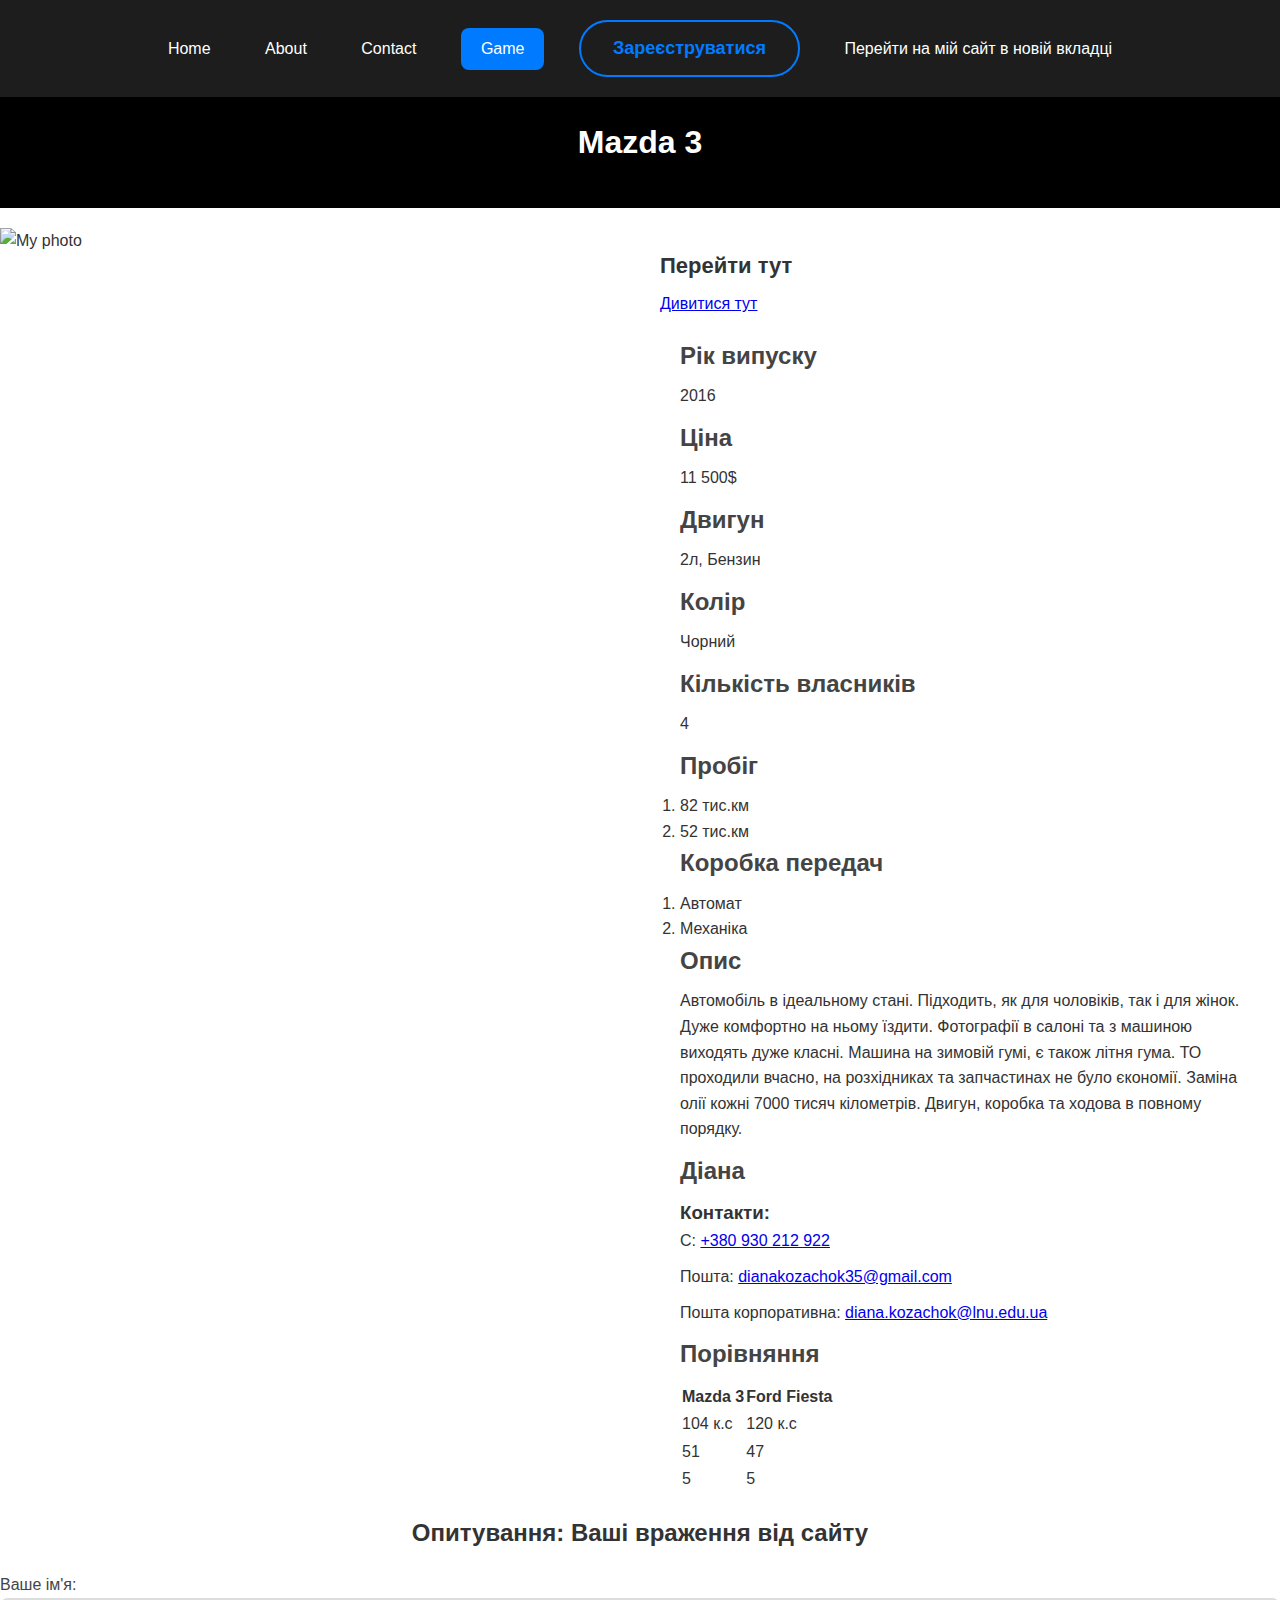
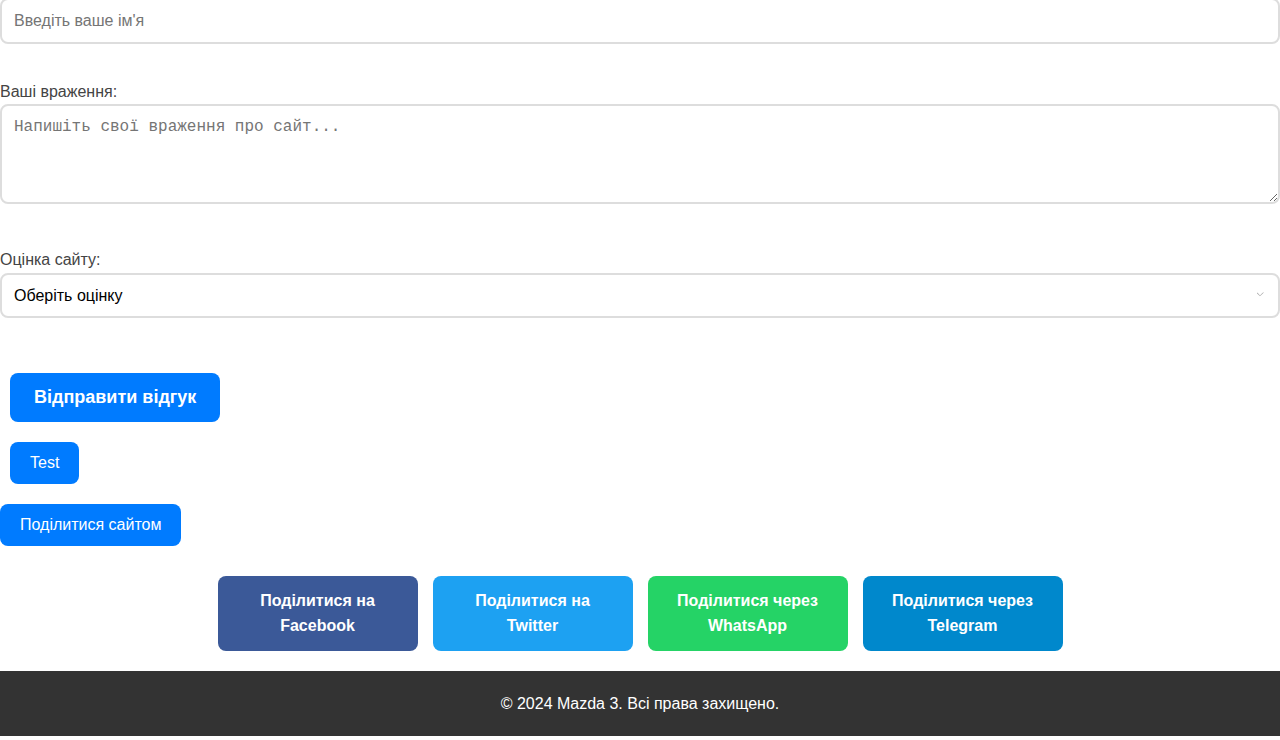
==== index.html @ edc2ad5b "Add files via upload" ====
<!DOCTYPE html>
<html lang="en">
<head>
    <meta charset="UTF-8">
    <meta name="viewport" content="width=device-width, initial-scale=1.0">
    <meta name="apple-mobile-web-app-capable" content="yes">
    <meta name="apple-mobile-web-app-status-bar-style" content="black-translucent">
    <meta name="apple-mobile-web-app-title" content="Mazda 3">
    <link rel="apple-touch-icon" href="images/mazda_3_icon.png">
    <meta name="mobile-web-app-capable" content="yes">
    <meta name="theme-color" content="#ffffff">
    <link rel="manifest" href="/manifest.json">
    <title>Mazda 3</title>
    <link rel="stylesheet" href="styles.css">

    <!-- Мета-теги для поділу в соцмережах -->
    <meta property="og:type" content="website">
    <meta property="og:url" content="https://yourwebsite.PP.UA/mazda-3">
    <meta property="og:title" content="Mazda 3">
    <meta property="og:description" content="Машина Mazda 3 2016 року. Ідеальний стан, комфортна для водія. Деталі, ціна та умови продажу на нашій сторінці.">
    <meta property="og:image" content="images/mazda_3_image.jpg"> <!-- Ваше зображення для попереднього перегляду -->

    <meta name="twitter:card" content="summary_large_image">
    <meta name="twitter:title" content="Mazda 3">
    <meta name="twitter:description" content="Машина Mazda 3 2016 року. Ідеальний стан, комфортна для водія. Деталі, ціна та умови продажу на нашій сторінці.">
    <meta name="twitter:image" content="images/mazda_3_image.jpg"> <!-- Ваше зображення для Twitter -->

    <meta name="telegram:card" content="summary_large_image">
    <meta name="telegram:title" content="Mazda 3">
    <meta name="telegram:description" content="Машина Mazda 3 2016 року. Ідеальний стан, комфортна для водія. Деталі, ціна та умови продажу на нашій сторінці.">
    <meta name="telegram:image" content="images/mazda_3_image.jpg"> <!-- Ваше зображення для Twitter -->
    <link rel="stylesheet" href="styles.css">
    <style>
        body {
            font-family: Arial, sans-serif;
            margin: 0;
            padding: 0;
            background-color: #ffffff;
            color: #333;
        }

        header {
            background-color: #000;
            color: #fff;
            text-align: center;
            padding: 20px;
        }

        .social-buttons {
            display: flex;
            justify-content: center;
            gap: 15px;
            margin: 20px 0;
        }

            .social-buttons a {
                padding: 12px 20px;
                border-radius: 8px;
                font-size: 16px;
                font-weight: bold;
                text-decoration: none;
                color: #fff;
                transition: transform 0.3s, box-shadow 0.3s;
                display: inline-block;
                text-align: center;
            }

                .social-buttons a:hover {
                    transform: scale(1.05);
                    box-shadow: 0 4px 12px rgba(0, 0, 0, 0.1);
                }

                .social-buttons a.facebook {
                    background-color: #3b5998;
                }

                .social-buttons a.twitter {
                    background-color: #1da1f2;
                }

                .social-buttons a.whatsapp {
                    background-color: #25d366;
                }

                .social-buttons a.telegram {
                    background-color: #0088cc;
                }

        .copy-link-btn {
            padding: 12px 20px;
            font-size: 16px;
            background-color: #f39c12;
            color: #fff;
            border: none;
            border-radius: 8px;
            cursor: pointer;
            transition: transform 0.3s, background-color 0.3s;
            display: inline-block;
            margin-top: 10px;
        }

            .copy-link-btn:hover {
                transform: scale(1.05);
                background-color: #e67e22;
            }

        #shareBtn {
            padding: 12px 20px;
            font-size: 16px;
            background-color: #007bff;
            color: white;
            border: none;
            border-radius: 8px;
            cursor: pointer;
            margin: 10px 0;
            display: inline-block;
            transition: transform 0.3s, background-color 0.3s;
        }

            #shareBtn:hover {
                transform: scale(1.05);
                background-color: #0056b3;
            }

        .container {
            max-width: 1200px;
            margin: 0 auto;
            padding: 20px;
        }

            .container h1 {
                font-size: 36px;
                color: #333;
            }

            .container h2 {
                color: #444;
                font-size: 24px;
            }

        footer {
            background-color: #333;
            color: white;
            text-align: center;
            padding: 20px;
        }

            footer p {
                margin: 0;
            }

        /* Стилі для кнопок */
        .game-button, button {
            padding: 12px 20px;
            font-size: 16px;
            background-color: #007bff;
            color: white;
            border: none;
            border-radius: 8px;
            cursor: pointer;
            transition: transform 0.3s, background-color 0.3s;
            display: inline-block;
            margin: 10px;
        }

            .game-button:hover, button:hover {
                transform: scale(1.05);
                background-color: #0056b3;
            }

        <style >
        /* Загальні стилі для форми */
        .survey-form {
            display: flex;
            flex-direction: column;
            max-width: 500px;
            margin: 0 auto;
            padding: 20px;
            background-color: #f9f9f9;
            border-radius: 12px;
            box-shadow: 0 4px 12px rgba(0, 0, 0, 0.1);
        }

        .survey-form h2 {
            text-align: center;
            font-size: 24px;
            margin-bottom: 20px;
            color: #333;
        }

        .survey-form label {
            font-size: 16px;
            color: #444;
            margin-bottom: 8px;
        }

        .survey-form input[type="text"],
        .survey-form textarea,
        .survey-form select {
            width: 100%;
            padding: 12px;
            border: 2px solid #ddd;
            border-radius: 8px;
            margin-bottom: 20px;
            font-size: 16px;
            transition: border-color 0.3s ease;
        }

            .survey-form input[type="text"]:focus,
            .survey-form textarea:focus,
            .survey-form select:focus {
                border-color: #007bff;
                outline: none;
            }

        .survey-form button {
            background-color: #007bff;
            color: white;
            border: none;
            padding: 14px 24px;
            font-size: 18px;
            font-weight: bold;
            border-radius: 8px;
            cursor: pointer;
            transition: background-color 0.3s ease, transform 0.3s ease;
            margin-top: 20px;
        }

            .survey-form button:hover {
                background-color: #0056b3;
                transform: scale(1.05);
            }

            .survey-form button:active {
                transform: scale(0.98);
            }

        /* Стилі для відступів та контейнерів */
        .survey-form .form-group {
            margin-bottom: 15px;
        }

        .survey-form textarea {
            resize: vertical;
        }

        .survey-form select {
            -webkit-appearance: none;
            -moz-appearance: none;
            appearance: none;
            background: url('data:image/svg+xml,%3Csvg xmlns=%22http://www.w3.org/2000/svg%22 viewBox=%220 0 16 16%22 width=%2216%22 height=%2216%22%3E%3Cpath d=%22M12.146 5.146a.5.5 0 0 0-.708 0L8 8.793 4.854 5.146a.5.5 0 1 0-.708.708L8 9.707l4.854-4.854a.5.5 0 0 0 0-.708z%22 fill=%22%23aaa%22/%3E%3C/svg%3E') no-repeat right 0.75rem center;
            background-size: 12px;
        }
    </style>


</head>
<body>

    <nav class="navigation" aria-label="Main Navigation">
        <ul class="menu">
            <li><a href="#" onclick="redirectToPage('index.html')">Home</a></li>
            <li><a href="about.html">About</a></li>
            <li><a href="#contact-section">Contact</a></li>
            <li> <button class="game-button" onclick="window.location.href='game.html'">Game</button></li>
            <li><button class="styled-register-btn" onclick="window.location.href='signup.html'">Зареєструватися</button></li>
            <li><a href="https://yourwebsite.PP.UA" target="_blank">Перейти на мій сайт в новій вкладці</a></li>

        </ul>
    </nav>

    <script>
        // Симулюємо дані, які можна отримати з JSON файлу (або завантажити через fetch)
        const pageData = {
            "url": "https://yourwebsite.PP.UA/mazda-3",
            "title": "Mazda 3",
            "description": "Машина Mazda 3 2016 року. Ідеальний стан, комфортна для водія. Деталі, ціна та умови продажу на нашій сторінці."
        };

        function copyLink() {
            const link = window.location.href; // Беремо поточне посилання на сайт
            navigator.clipboard.writeText(link).then(() => {
                alert('Посилання скопійоване в буфер обміну!');
            }).catch((error) => {
                console.error('Помилка копіювання: ', error);
            });
        }

        // Функція для поділу через соціальні мережі
        function shareOnSocialMedia(platform) {
            const url = encodeURIComponent(pageData.url);
            const title = encodeURIComponent(pageData.title);
            const description = encodeURIComponent(pageData.description);

            let shareUrl = '';
            switch (platform) {
                case 'facebook':
                    shareUrl = `https://www.facebook.com/sharer/sharer.php?u=${url}`;
                    break;
                case 'twitter':
                    shareUrl = `https://twitter.com/intent/tweet?url=${url}&text=${title}: ${description}`;
                    break;
                case 'whatsapp':
                    shareUrl = `https://api.whatsapp.com/send?text=${title}: ${description} ${url}`;
                    break;
                case 'email':
                    shareUrl = `mailto:?subject=${title}&body=${description} ${url}`;
                    break;
                case 'telegram':
                    shareUrl = `https://t.me/share/url?url=${url}&text=${title}: ${description}`;
                    break;
            }
            window.open(shareUrl, '_blank');
        }
    </script>

    <header>
        <h1>Mazda 3</h1>
    </header>
    <aside class="sidebar">
        <div class="sidebar-image">
            <img src="images/mazda_3__539007635f (1).webp" alt="My photo" width="370px" class="my-photo" />
        </div>
        <div class="car-info">
            <div class="read-link">
                <h2>Перейти тут</h2>
                <a href="https://auto.ria.com/uk/auto_mazda_3_36129046.html">Дивитися тут</a>
            </div>
            <div class="container">
                <div>
                    <h2 class="year">Рік випуску</h2>
                    <p>2016</p>
                </div>
                <div>
                    <h2 class="price">Ціна</h2>
                    <p>11 500$</p>
                </div>
                <div>
                    <h2>Двигун</h2>
                    <p>2л, Бензин</p>
                </div>
                <div>
                    <h2>Колір</h2>
                    <p>Чорний</p>
                </div>
                <div>
                    <h2>Кількість власників</h2>
                    <p>4</p>
                </div>
                <div>
                    <h2>Пробіг</h2>
                    <ol class="project-list">
                        <li class="project-item">82 тис.км</li>
                        <li class="project-item">52 тис.км</li>
                    </ol>
                </div>
                <div>
                    <h2>Коробка передач</h2>
                    <ol class="project-list">
                        <li class="project-item">Автомат</li>
                        <li class="project-item">Механіка</li>
                    </ol>
                </div>
                <div>
                    <h2>Опис</h2>
                    <p class="my-descr">Автомобіль в ідеальному стані. Підходить, як для чоловіків, так і для жінок. Дуже комфортно на ньому їздити. Фотографії в салоні та з машиною виходять дуже класні. Машина на зимовій гумі, є також літня гума. ТО проходили вчасно, на розхідниках та запчастинах не було єкономії. Заміна олії кожні 7000 тисяч кілометрів. Двигун, коробка та ходова в повному порядку.</p>
                </div>

                <div id="contact-section" class="contacts-containner">
                    <h2 class="sidebar-tittle">Діана</h2>
                    <h3 class="sidebar-tittle">Контакти:</h3>
                    <p class="contacts-item">
                        <span class="contacts-type">C: </span>
                        <a href="tel:+380930212922" class="contacts-number">+380 930 212 922</a>
                    </p>
                    <p class="contacts-item">
                        <span class="contacts-type">Пошта: </span>
                        <a href="mailto:dianakozachok35@gmail.com" class="contacts-email">dianakozachok35@gmail.com</a>
                    </p>
                    <p class="contacts-item">
                        <span class="contacts-type">Пошта корпоративна: </span>
                        <a href="mailto:diana.kozachok@lnu.edu.ua" class="contacts-email">diana.kozachok@lnu.edu.ua</a>
                    </p>
                </div>

                <div class="chapter-table">
                    <h2>Порівняння</h2>
                    <table>
                        <tr>
                            <th>Mazda 3</th>
                            <th>Ford Fiesta</th>
                        </tr>
                        <tr>
                            <td>104 к.с</td>
                            <td>120 к.с</td>
                        </tr>
                        <tr>
                            <td>51</td>
                            <td>47</td>
                        </tr>
                        <tr>
                            <td>5</td>
                            <td>5</td>
                        </tr>
                    </table>
                </div>
            </div>
        </div>
    </aside>


    <!-- Оновлений HTML для форми -->
    <div class="survey-form">
        <h2>Опитування: Ваші враження від сайту</h2>
        <form id="survey-form" action="" method="POST">
            <div class="form-group">
                <label for="name">Ваше ім'я:</label>
                <input type="text" id="name" name="name" placeholder="Введіть ваше ім'я" required>
            </div>

            <div class="form-group">
                <label for="feedback">Ваші враження:</label>
                <textarea id="feedback" name="feedback" rows="4" placeholder="Напишіть свої враження про сайт..." required></textarea>
            </div>

            <div class="form-group">
                <label for="rating">Оцінка сайту:</label>
                <select id="rating" name="rating" required>
                    <option value="">Оберіть оцінку</option>
                    <option value="5">5 (Чудово)</option>
                    <option value="4">4 (Добре)</option>
                    <option value="3">3 (Задовільно)</option>
                    <option value="2">2 (Погано)</option>
                    <option value="1">1 (Жахливо)</option>
                </select>
            </div>

            <button type="submit">Відправити відгук</button>
        </form>
    </div>

    <button id="start-test-btn" onclick="window.location.href = 'test.html'">Test</button>

    <main>
        <!-- Кнопка для поділу через Web Share API -->
        <button id="shareBtn" onclick="shareSite()">Поділитися сайтом</button>

        <!-- Соціальні кнопки для десктопних браузерів -->
        <div class="social-buttons">
            <a href="javascript:void(0)" class="facebook" onclick="shareOnSocialMedia('facebook')">Поділитися на Facebook</a>
            <a href="javascript:void(0)" class="twitter" onclick="shareOnSocialMedia('twitter')">Поділитися на Twitter</a>
            <a href="javascript:void(0)" class="whatsapp" onclick="shareOnSocialMedia('whatsapp')">Поділитися через WhatsApp</a>
            <a href="javascript:void(0)" class="telegram" onclick="shareOnSocialMedia('telegram')">Поділитися через Telegram</a>
        </div>
    </main>

    <footer>
        <p>© 2024 Mazda 3. Всі права захищено.</p>
    </footer>


    <script>
        const pageData = {
            "url": "https://yourwebsite.PP.UA/mazda-3",
            "title": "Mazda 3",
            "description": "Машина Mazda 3 2016 року. Ідеальний стан, комфортна для водія. Деталі, ціна та умови продажу на нашій сторінці."
        };

        function copyLink() {
            const link = window.location.href;
            navigator.clipboard.writeText(link).then(() => {
                alert('Посилання скопійоване в буфер обміну!');
            }).catch((error) => {
                console.error('Помилка копіювання: ', error);
            });
        }

        function shareOnSocialMedia(platform) {
            const url = encodeURIComponent(pageData.url);
            const title = encodeURIComponent(pageData.title);
            const description = encodeURIComponent(pageData.description);

            let shareUrl = '';
            switch (platform) {
                case 'facebook':
                    shareUrl = `https://www.facebook.com/sharer/sharer.php?u=${url}`;
                    break;
                case 'twitter':
                    shareUrl = `https://twitter.com/intent/tweet?url=${url}&text=${title}: ${description}`;
                    break;
                case 'whatsapp':
                    shareUrl = `https://api.whatsapp.com/send?text=${title}: ${description} ${url}`;
                    break;
                case 'email':
                    shareUrl = `mailto:?subject=${title}&body=${description} ${url}`;
                    break;
                case 'telegram':
                    shareUrl = `https://t.me/share/url?url=${url}&text=${title}: ${description}`;
                    break;
            }
            window.open(shareUrl, '_blank');
        }
    </script>

</body>
</html>
---- styles.css ----
/* Обнулення стилів */
* {
  margin: 0;
  padding: 0;
  box-sizing: border-box;
}

/* Загальні стилі */
body {
  font-family: Arial, sans-serif;
  background-color: #ffffff;
  color: #333333;
  line-height: 1.6;
}

.container {
  max-width: 1200px;
  margin: 0 auto;
  padding: 20px;
}

/* Заголовок */
header {
  background-color: #213733;
  color: white;
  padding: 25px;
  text-align: center;
}

h1 {
  margin-bottom: 20px;
}

/* Кнопки для соцмереж */
.social-buttons a {
    width: 200px;
}

.facebook {
    background-color: #3b5998;
}

.twitter {
    background-color: #1da1f2;
}

.whatsapp {
    background-color: #25d366;
}

.telegram {
    background-color: #0088cc;
}

button {
    background-color: #007bff;
    border: none;
    cursor: pointer;
}

/* Стиль для кнопки "Зареєструватися" */
.styled-register-btn {
    background-color: transparent; /* Прозорий фон */
    color: #007bff; /* Колір тексту блакитний */
    font-size: 18px; /* Великий шрифт */
    padding: 16px 32px; /* Простір всередині кнопки */
    border: 2px solid #007bff; /* Блакитний контур */
    border-radius: 50px; /* Круглі краї кнопки */
    text-align: center; /* Вирівнювання тексту по центру */
    text-decoration: none; /* Відключаємо підкреслення */
    display: inline-block; /* Кнопка не займатиме всю ширину */
    cursor: pointer; /* Курсор при наведенні */
    transition: transform 0.3s ease, background-color 0.3s ease, color 0.3s ease; /* Анімація при hover */
    font-weight: bold; /* Жирний шрифт */
}

    .styled-register-btn:hover {
        background-color: #007bff; /* Блакитний фон при наведенні */
        color: white; /* Білий текст при hover */
        transform: scale(1.05); /* Трохи збільшуємо розмір */
    }

    .styled-register-btn:active {
        transform: scale(0.98); /* Зменшуємо розмір при натисканні */
    }

    .styled-register-btn:focus {
        outline: none; /* Прибираємо обведення при фокусі */
    }


/* Навігаційне меню */
.menu {
  list-style-type: none;
  background-color: #1d1d1d;
  padding: 10px 0;
  text-align: center;
}

.menu li {
  display: inline-block;
  margin-right: 10px;
}

.menu li:last-child {
  margin-right: 0;
}

.menu a {
  text-decoration: none;
  color: white;
  padding: 10px 20px;
}

.menu a:hover {
  background-color: #333333;
}

/* Адаптація для екранів шириною до 768px (типово для мобільних пристроїв) */
@media (max-width: 768px) {
    body {
        font-size: 14px; /* Зменшуємо розмір шрифту для мобільних */
    }

    header h1 {
        font-size: 24px; /* Робимо заголовок меншим */
    }

    .navigation ul {
        display: flex;
        flex-direction: column; /* Робимо меню вертикальним */
        padding: 0;
    }

    .navigation li {
        margin: 10px 0; /* Додаємо відступи між елементами меню */
    }

    .sidebar {
        width: 100%; /* Забезпечуємо, щоб бічна панель займала всю ширину */
    }

    .car-info, .chapter-table {
        margin: 20px 0; /* Додаємо відступи між блоками */
    }
}

/* Адаптація для екранів шириною до 480px (для мобільних телефонів) */
@media (max-width: 480px) {
    .sidebar-image img {
        width: 100%; /* Зображення буде займати всю ширину */
    }

    .contacts-item {
        font-size: 12px; /* Зменшуємо розмір шрифту для мобільних */
    }

    .styled-register-btn {
        width: 100%; /* Кнопка займає всю ширину екрану */
    }
}

/* Сайдбар */
.sidebar {
  display: flex;
  flex-wrap: wrap;
  justify-content: space-between;
  margin-top: 20px;
}

.sidebar .sidebar-image img {
  width: 100%;
  height: auto;
}

.sidebar .car-info {
  flex-basis: calc(50% - 20px);
  margin-top: 20px;
}

.sidebar .contacts-container {
  margin-top: 20px;
}

.sidebar h2 {
  font-size: 22px;
  margin-bottom: 8px;
}

.sidebar p {
  margin-bottom: 10px;
}

/* Форма опитування */
#surveyForm {
  max-width: 600px;
  margin: 20px auto;
  padding: 20px;
  background-color: #f2f2f2;
  border-radius: 50px;
}

#surveyForm label {
  display: block;
  margin-bottom: 10px;
}

#surveyForm select,
#surveyForm input[type="date"],
#surveyForm input[type="time"],
#surveyForm input[type="week"],
#surveyForm input[type="number"] {
  width: 100%;
  padding: 10px;
  margin-bottom: 10px;
}

#surveyForm button {
  background-color: #007bff;
  color: white;
  border: none;
  padding: 10px 20px;
  font-size: 16px;
  cursor: pointer;
  border-radius: 5px;
}

#surveyForm button:hover {
  background-color: #0056b3;
}
---- styles.css ----
/* Обнулення стилів */
* {
  margin: 0;
  padding: 0;
  box-sizing: border-box;
}

/* Загальні стилі */
body {
  font-family: Arial, sans-serif;
  background-color: #ffffff;
  color: #333333;
  line-height: 1.6;
}

.container {
  max-width: 1200px;
  margin: 0 auto;
  padding: 20px;
}

/* Заголовок */
header {
  background-color: #213733;
  color: white;
  padding: 25px;
  text-align: center;
}

h1 {
  margin-bottom: 20px;
}

/* Кнопки для соцмереж */
.social-buttons a {
    width: 200px;
}

.facebook {
    background-color: #3b5998;
}

.twitter {
    background-color: #1da1f2;
}

.whatsapp {
    background-color: #25d366;
}

.telegram {
    background-color: #0088cc;
}

button {
    background-color: #007bff;
    border: none;
    cursor: pointer;
}

/* Стиль для кнопки "Зареєструватися" */
.styled-register-btn {
    background-color: transparent; /* Прозорий фон */
    color: #007bff; /* Колір тексту блакитний */
    font-size: 18px; /* Великий шрифт */
    padding: 16px 32px; /* Простір всередині кнопки */
    border: 2px solid #007bff; /* Блакитний контур */
    border-radius: 50px; /* Круглі краї кнопки */
    text-align: center; /* Вирівнювання тексту по центру */
    text-decoration: none; /* Відключаємо підкреслення */
    display: inline-block; /* Кнопка не займатиме всю ширину */
    cursor: pointer; /* Курсор при наведенні */
    transition: transform 0.3s ease, background-color 0.3s ease, color 0.3s ease; /* Анімація при hover */
    font-weight: bold; /* Жирний шрифт */
}

    .styled-register-btn:hover {
        background-color: #007bff; /* Блакитний фон при наведенні */
        color: white; /* Білий текст при hover */
        transform: scale(1.05); /* Трохи збільшуємо розмір */
    }

    .styled-register-btn:active {
        transform: scale(0.98); /* Зменшуємо розмір при натисканні */
    }

    .styled-register-btn:focus {
        outline: none; /* Прибираємо обведення при фокусі */
    }


/* Навігаційне меню */
.menu {
  list-style-type: none;
  background-color: #1d1d1d;
  padding: 10px 0;
  text-align: center;
}

.menu li {
  display: inline-block;
  margin-right: 10px;
}

.menu li:last-child {
  margin-right: 0;
}

.menu a {
  text-decoration: none;
  color: white;
  padding: 10px 20px;
}

.menu a:hover {
  background-color: #333333;
}

/* Адаптація для екранів шириною до 768px (типово для мобільних пристроїв) */
@media (max-width: 768px) {
    body {
        font-size: 14px; /* Зменшуємо розмір шрифту для мобільних */
    }

    header h1 {
        font-size: 24px; /* Робимо заголовок меншим */
    }

    .navigation ul {
        display: flex;
        flex-direction: column; /* Робимо меню вертикальним */
        padding: 0;
    }

    .navigation li {
        margin: 10px 0; /* Додаємо відступи між елементами меню */
    }

    .sidebar {
        width: 100%; /* Забезпечуємо, щоб бічна панель займала всю ширину */
    }

    .car-info, .chapter-table {
        margin: 20px 0; /* Додаємо відступи між блоками */
    }
}

/* Адаптація для екранів шириною до 480px (для мобільних телефонів) */
@media (max-width: 480px) {
    .sidebar-image img {
        width: 100%; /* Зображення буде займати всю ширину */
    }

    .contacts-item {
        font-size: 12px; /* Зменшуємо розмір шрифту для мобільних */
    }

    .styled-register-btn {
        width: 100%; /* Кнопка займає всю ширину екрану */
    }
}

/* Сайдбар */
.sidebar {
  display: flex;
  flex-wrap: wrap;
  justify-content: space-between;
  margin-top: 20px;
}

.sidebar .sidebar-image img {
  width: 100%;
  height: auto;
}

.sidebar .car-info {
  flex-basis: calc(50% - 20px);
  margin-top: 20px;
}

.sidebar .contacts-container {
  margin-top: 20px;
}

.sidebar h2 {
  font-size: 22px;
  margin-bottom: 8px;
}

.sidebar p {
  margin-bottom: 10px;
}

/* Форма опитування */
#surveyForm {
  max-width: 600px;
  margin: 20px auto;
  padding: 20px;
  background-color: #f2f2f2;
  border-radius: 50px;
}

#surveyForm label {
  display: block;
  margin-bottom: 10px;
}

#surveyForm select,
#surveyForm input[type="date"],
#surveyForm input[type="time"],
#surveyForm input[type="week"],
#surveyForm input[type="number"] {
  width: 100%;
  padding: 10px;
  margin-bottom: 10px;
}

#surveyForm button {
  background-color: #007bff;
  color: white;
  border: none;
  padding: 10px 20px;
  font-size: 16px;
  cursor: pointer;
  border-radius: 5px;
}

#surveyForm button:hover {
  background-color: #0056b3;
}
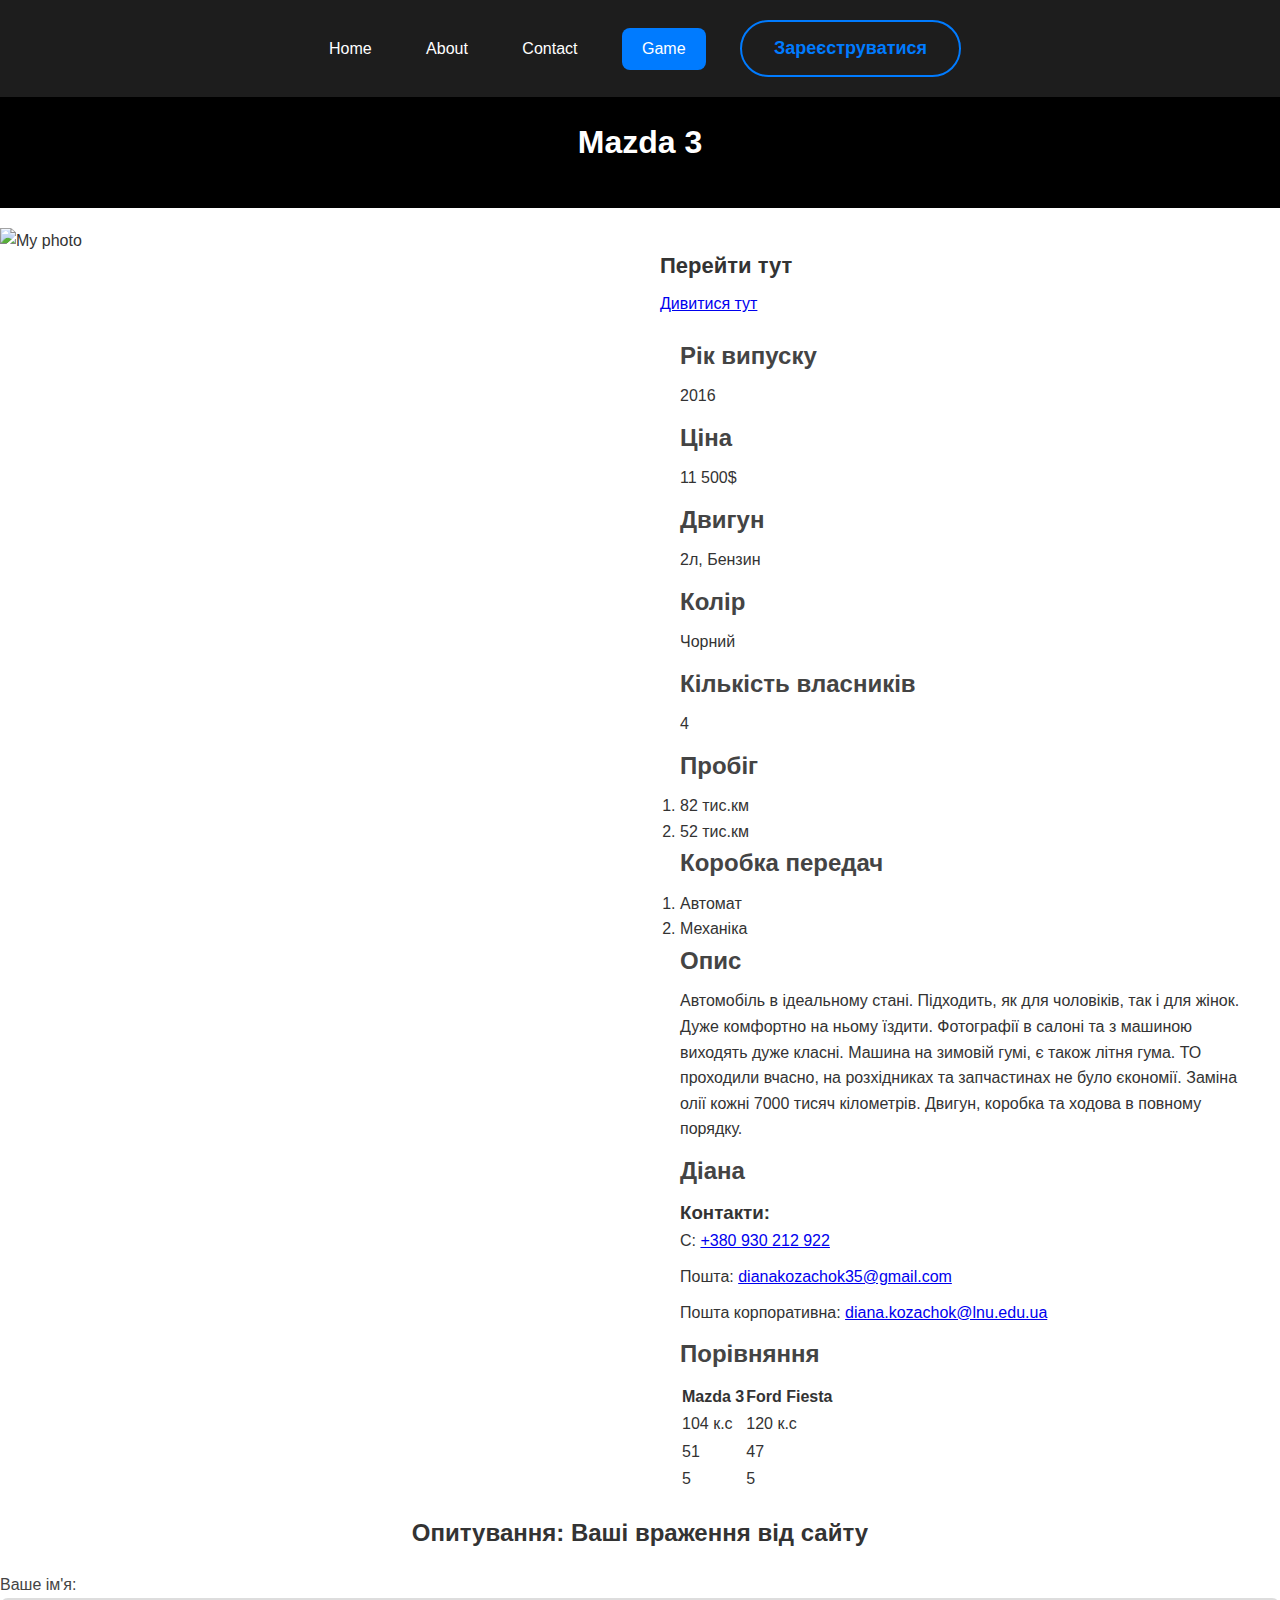
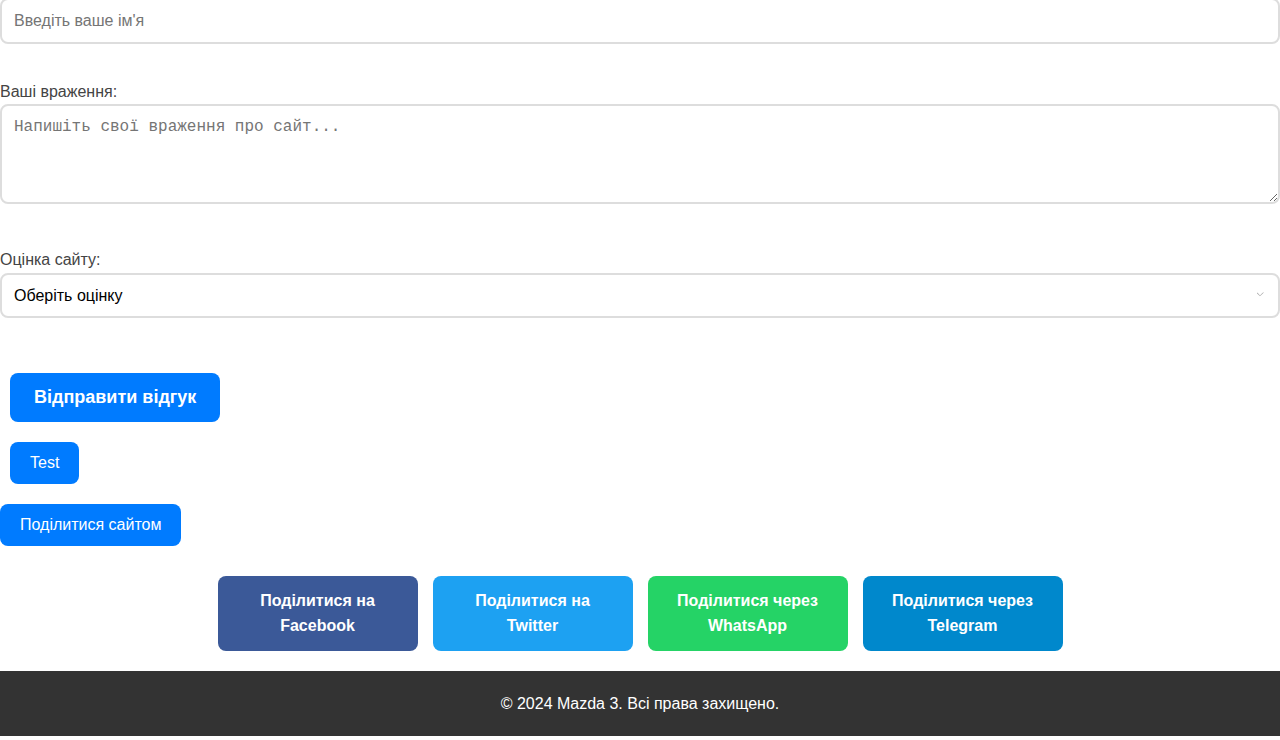
==== commit 92d5e604: "Add files via upload" ====
--- a/index.html
+++ b/index.html
@@ -15,7 +15,7 @@
 
     <!-- Мета-теги для поділу в соцмережах -->
     <meta property="og:type" content="website">
-    <meta property="og:url" content="https://yourwebsite.PP.UA/mazda-3">
+    <meta property="og:url" content="https://dianakozachok.github.io/mazda-3/">
     <meta property="og:title" content="Mazda 3">
     <meta property="og:description" content="Машина Mazda 3 2016 року. Ідеальний стан, комфортна для водія. Деталі, ціна та умови продажу на нашій сторінці.">
     <meta property="og:image" content="images/mazda_3_image.jpg"> <!-- Ваше зображення для попереднього перегляду -->
@@ -264,15 +264,13 @@
             <li><a href="#contact-section">Contact</a></li>
             <li> <button class="game-button" onclick="window.location.href='game.html'">Game</button></li>
             <li><button class="styled-register-btn" onclick="window.location.href='signup.html'">Зареєструватися</button></li>
-            <li><a href="https://yourwebsite.PP.UA" target="_blank">Перейти на мій сайт в новій вкладці</a></li>
-
         </ul>
     </nav>
 
     <script>
         // Симулюємо дані, які можна отримати з JSON файлу (або завантажити через fetch)
         const pageData = {
-            "url": "https://yourwebsite.PP.UA/mazda-3",
+            "url": "https://dianakozachok.github.io/mazda-3/",
             "title": "Mazda 3",
             "description": "Машина Mazda 3 2016 року. Ідеальний стан, комфортна для водія. Деталі, ціна та умови продажу на нашій сторінці."
         };
@@ -461,7 +459,7 @@
 
     <script>
         const pageData = {
-            "url": "https://yourwebsite.PP.UA/mazda-3",
+            "url": "https://dianakozachok.github.io/mazda-3/",
             "title": "Mazda 3",
             "description": "Машина Mazda 3 2016 року. Ідеальний стан, комфортна для водія. Деталі, ціна та умови продажу на нашій сторінці."
         };
